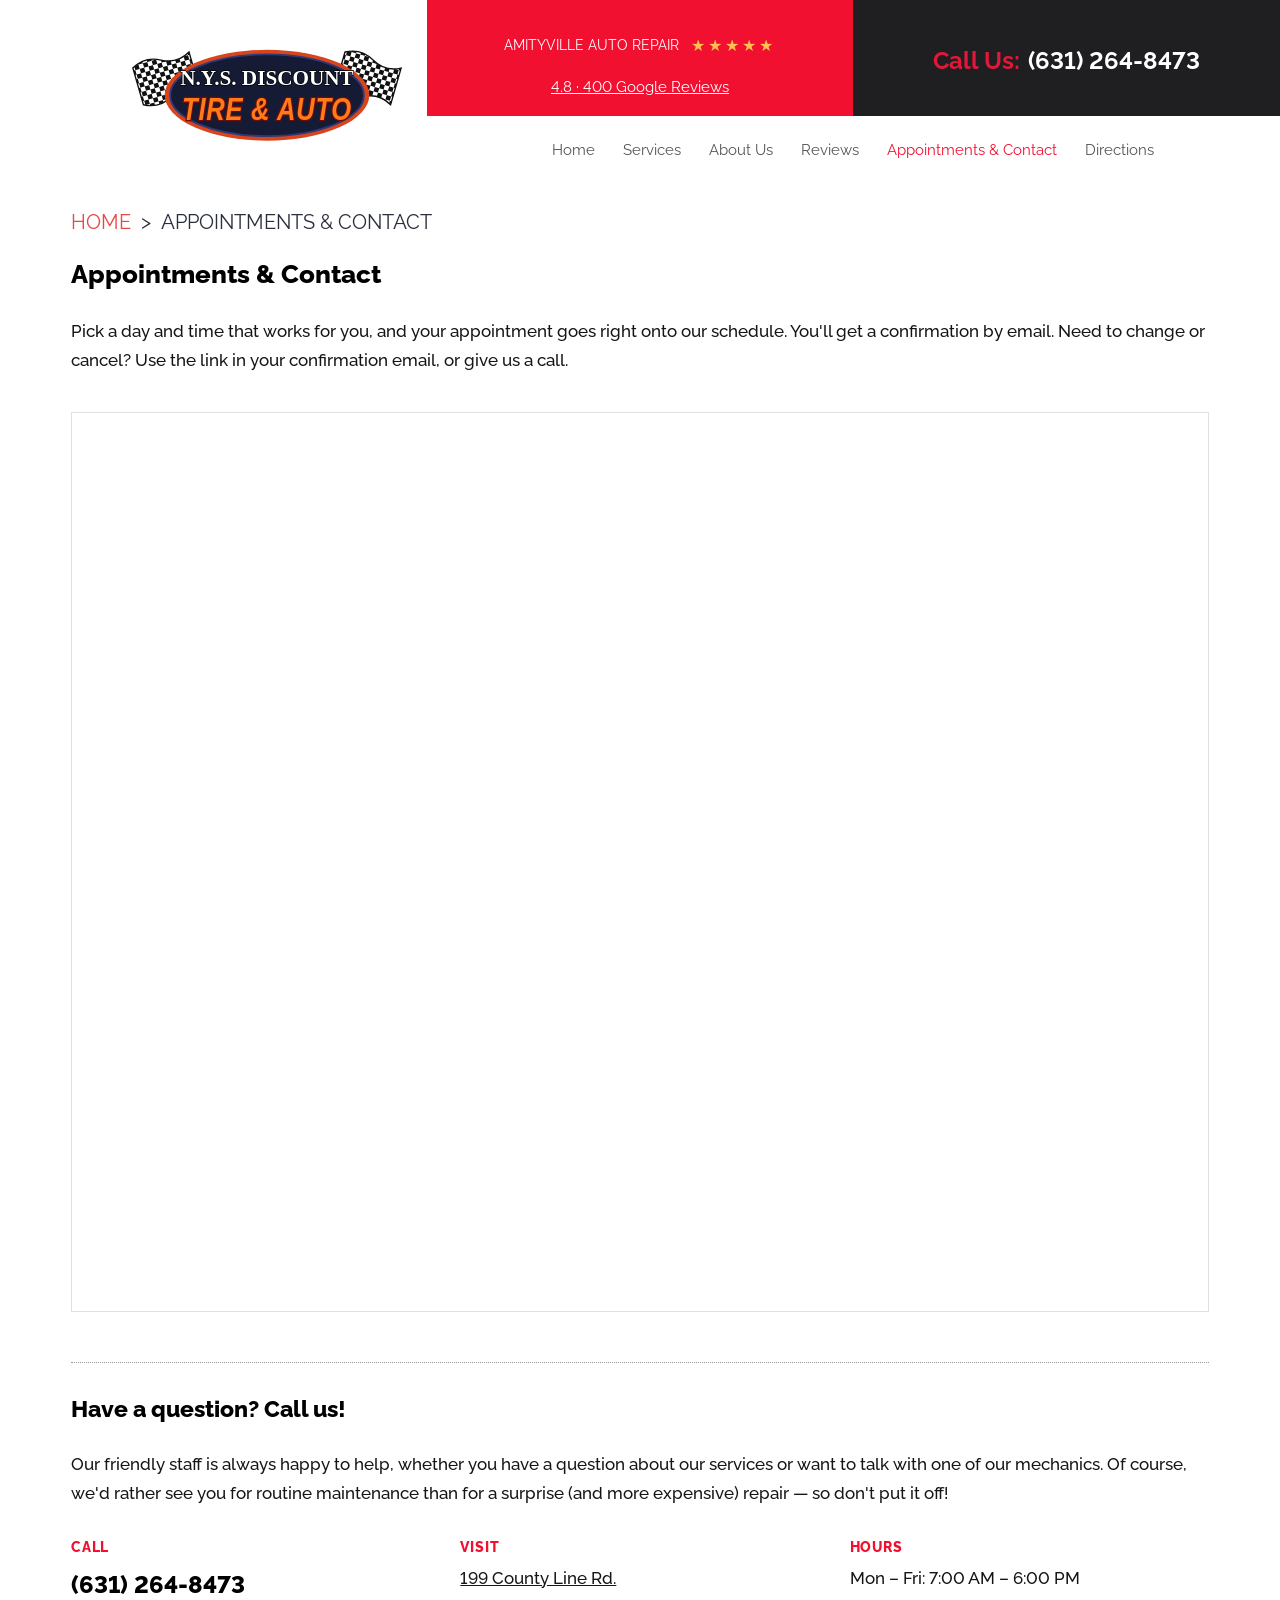
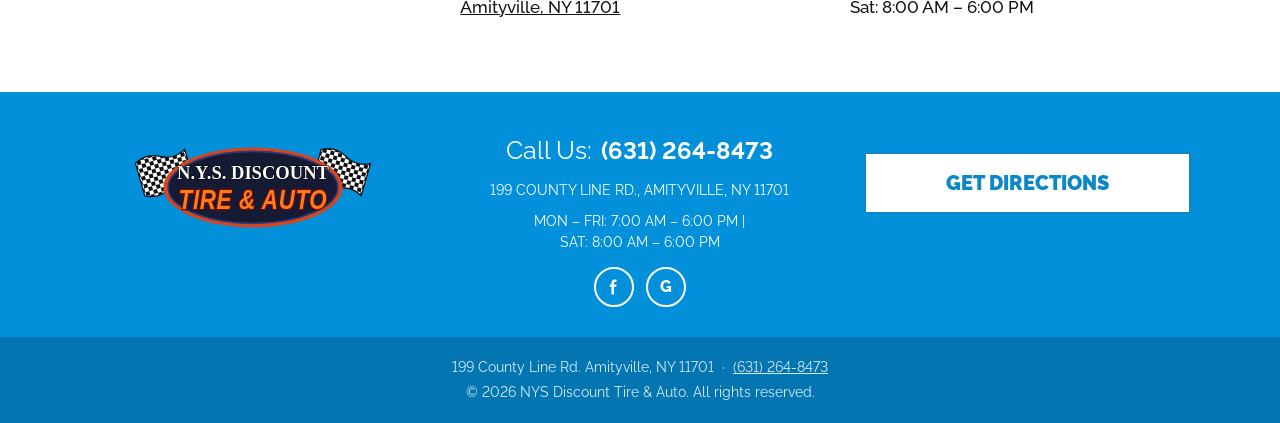
==== appointments.html @ 1976ab2f "New NYS Discount Tire & Auto website Rebuilt site for the shop in Amityville, NY: Home, Services, Ve" ====
<!doctype html>
<html lang="en">
<head>
  <meta charset="utf-8">
  <meta name="viewport" content="width=device-width, initial-scale=1">
  <title>Appointments &amp; Contact | NYS Discount Tire &amp; Auto, Amityville NY</title>
  <meta name="description" content="Book auto repair, maintenance or tire service at NYS Discount Tire &amp; Auto in Amityville, NY. Pick a time online or call (631) 264-8473.">
  <link rel="canonical" href="https://www.nysdiscounttire.com/appointments">
  <link rel="icon" href="images/favicon.svg" type="image/svg+xml">

  <meta property="og:type" content="website">
  <meta property="og:title" content="Appointments &amp; Contact | NYS Discount Tire &amp; Auto">
  <meta property="og:description" content="Book a service appointment or call NYS Discount Tire &amp; Auto in Amityville, NY.">
  <meta property="og:url" content="https://www.nysdiscounttire.com/appointments">

  <link rel="preconnect" href="https://fonts.googleapis.com">
  <link rel="preconnect" href="https://fonts.gstatic.com" crossorigin>
  <link href="https://fonts.googleapis.com/css2?family=Raleway:wght@400;500;600;700;800;900&display=swap" rel="stylesheet">
  <link rel="stylesheet" href="css/styles.css">
</head>
<body>
  <a class="skip-link" href="#main">Skip to content</a>

  <header class="site-header">
    <div class="header-logo">
      <a href="index.html" title="NYS Discount Tire &amp; Auto — Home">
        <img src="images/logo.svg" alt="NYS Discount Tire &amp; Auto" width="274" height="110">
      </a>
    </div>

    <div class="header-bar">
      <div class="header-bar__reviews">
        <p class="header-keywords">Amityville Auto Repair</p>
        <span class="stars" aria-hidden="true">★★★★★</span>
        <a href="https://search.google.com/local/reviews?placeid=ChIJhTiOsQbV6YkRNMz0ID-iFdA" target="_blank" rel="noopener" data-google-reviews-link>
          <span data-google-rating>4.8</span> &middot; <span data-google-count>400</span> Google Reviews
        </a>
      </div>
      <div class="header-bar__phone">
        <span>Call Us:</span>
        <a href="tel:+16312648473">(631) 264-8473</a>
      </div>
    </div>

    <button class="nav-toggle" type="button" aria-controls="site-nav" aria-expanded="false" aria-label="Open menu">
      <span class="nav-toggle__bars"></span>
    </button>

    <nav class="site-nav" id="site-nav" aria-label="Main">
      <ul class="nav-list">
        <li><a href="index.html">Home</a></li>
        <li class="has-sub">
          <a href="services.html">Services</a>
          <ul class="subnav">
            <li><a href="vehicles.html">Vehicles</a></li>
          </ul>
        </li>
        <li><a href="about-us.html">About Us</a></li>
        <li><a href="reviews.html">Reviews</a></li>
        <li><a href="appointments.html" aria-current="page">Appointments &amp; Contact</a></li>
        <li><a href="directions.html">Directions</a></li>
      </ul>
    </nav>
  </header>

  <main id="main" class="page">
    <div class="container">
      <nav aria-label="Breadcrumb">
        <ol class="breadcrumbs">
          <li><a href="index.html">Home</a></li>
          <li aria-current="page">Appointments &amp; Contact</li>
        </ol>
      </nav>

      <article class="entry-content">
        <h1>Appointments &amp; Contact</h1>
        <p>Pick a day and time that works for you, and your appointment goes right onto our schedule. You'll get a confirmation by email. Need to change or cancel? Use the link in your confirmation email, or give us a call.</p>
      </article>

      <section class="booking" id="book" aria-label="Book an appointment">
        <!-- The shop's "Service Appointment" booking page from Google Calendar. Hours, length and the booking form are changed there, not here. -->
        <iframe src="https://calendar.google.com/calendar/appointments/schedules/AcZssZ3v-K4m0X8VT6N1WEo0HcBvwrNN0AijB5C7uNME-ZX5pSx_k7do3ZjqxEBjHpxVUMUr6X2IJD5S?gv=true" title="Book a service appointment"></iframe>
      </section>

      <section class="contact-block entry-content" id="contact" aria-labelledby="contact-title">
        <h2 class="section-title" id="contact-title">Have a question? Call us!</h2>
        <p>Our friendly staff is always happy to help, whether you have a question about our services or want to talk with one of our mechanics. Of course, we'd rather see you for routine maintenance than for a surprise (and more expensive) repair &mdash; so don't put it off!</p>

        <div class="contact-details">
          <div>
            <p class="contact-details__label">Call</p>
            <p><a class="contact-details__phone" href="tel:+16312648473">(631) 264-8473</a></p>
          </div>
          <div>
            <p class="contact-details__label">Visit</p>
            <p><a href="directions.html">199 County Line Rd.<br>Amityville, NY 11701</a></p>
          </div>
          <div>
            <p class="contact-details__label">Hours</p>
            <p>Mon &ndash; Fri: 7:00 AM &ndash; 6:00 PM<br>Sat: 8:00 AM &ndash; 6:00 PM</p>
          </div>
        </div>
      </section>
    </div>
  </main>

  <footer class="site-footer">
    <div class="container footer-top">
      <div class="footer-logo">
        <a href="index.html" title="NYS Discount Tire &amp; Auto — Home">
          <img src="images/logo.svg" alt="NYS Discount Tire &amp; Auto" width="240" height="96">
        </a>
      </div>

      <div class="footer-contact">
        <div class="footer-phone">
          <span>Call Us:</span>
          <a href="tel:+16312648473">(631) 264-8473</a>
        </div>
        <address class="footer-address">
          <a href="directions.html">199 County Line Rd., Amityville, NY 11701</a>
        </address>
        <p class="footer-hours"><span>Mon &ndash; Fri: 7:00 AM &ndash; 6:00 PM</span> | <span>Sat: 8:00 AM &ndash; 6:00 PM</span></p>
        <div class="social">
          <a href="https://www.facebook.com/Nys-Discount-Tire-Auto-127229183998588/" target="_blank" rel="noopener" aria-label="NYS Discount Tire &amp; Auto on Facebook">
            <svg viewBox="0 0 24 24" aria-hidden="true"><path d="M15 3h-2.5C10.6 3 9 4.6 9 6.5V9H7v3h2v9h3v-9h2.6l.4-3h-3V7c0-.6.4-1 1-1H15z"/></svg>
          </a>
          <a href="https://search.google.com/local/writereview?placeid=ChIJhTiOsQbV6YkRNMz0ID-iFdA" target="_blank" rel="noopener" aria-label="Review us on Google" data-google-write-review>G</a>
        </div>
      </div>

      <div class="footer-cta">
        <a class="btn btn--white btn--wide footer-directions" href="directions.html">Get Directions</a>
      </div>
    </div>

    <div class="footer-bottom">
      <div class="container">
        <p>199 County Line Rd. Amityville, NY 11701 &nbsp;&middot;&nbsp; <a href="tel:+16312648473">(631) 264-8473</a></p>
        <p>&copy; <span data-current-year>2026</span> NYS Discount Tire &amp; Auto. All rights reserved.</p>
      </div>
    </div>
  </footer>

  <script src="js/site-config.js"></script>
  <script src="js/main.js"></script>
</body>
</html>
---- css/styles.css ----
/* ==========================================================================
   NYS Discount Tire & Auto — shared site styles
   Every page links this file. Page-specific sections are grouped below
   under their own headings (Home, Services, ...).
   ========================================================================== */

:root {
  --red: #f21031;
  --red-text: #e11837;
  --red-soft: #f43851;
  --blue: #0290da;
  --blue-dark: #0375b1;
  --charcoal: #1f1f21;
  --ink: #151515;
  --text: #333;
  --gray: #666;
  --gold: #fec24e;
  --font: "Raleway", Arial, sans-serif;
  --container: 1170px;
}

*,
*::before,
*::after { box-sizing: border-box; }

html { -webkit-text-size-adjust: 100%; }

body {
  margin: 0;
  font-family: var(--font);
  font-size: 16px;
  line-height: 1.5;
  color: var(--text);
  background: #fff;
  /* Raleway defaults to old-style numbers; keep phone numbers and hours even */
  font-variant-numeric: lining-nums;
}

img { display: block; max-width: 100%; height: auto; }

/* Anything the page hides stays hidden, even if its class sets a display style */
[hidden] { display: none !important; }

a { color: inherit; }
a[href^="tel:"] { white-space: nowrap; }

h1, h2, h3 { margin: 0; }

.container {
  width: 100%;
  max-width: var(--container);
  margin: 0 auto;
  padding: 0 16px;
}

.visually-hidden {
  position: absolute !important;
  width: 1px; height: 1px;
  overflow: hidden;
  clip: rect(0 0 0 0);
  white-space: nowrap;
}

.skip-link {
  position: absolute;
  top: -100px; left: 16px;
  z-index: 2000;
  padding: 10px 16px;
  background: var(--charcoal);
  color: #fff;
}
.skip-link:focus { top: 10px; }

:focus-visible { outline: 3px solid var(--gold); outline-offset: 2px; }

/* ---------- Buttons ---------- */

.btn {
  display: inline-block;
  border: 2px solid var(--blue);
  padding: 15px 32px;
  background: transparent;
  color: var(--blue);
  font: 900 1.25rem/1.4 var(--font);
  text-align: center;
  text-transform: uppercase;
  text-decoration: none;
  transition: background-color .4s, color .4s, border-color .4s;
}
.btn:hover,
.btn:focus-visible { background: var(--blue); color: #fff; }

.btn--solid { background: var(--blue); color: #fff; }
.btn--solid:hover,
.btn--solid:focus-visible { background: rgba(1, 1, 1, .5); border-color: rgba(1, 1, 1, .5); }

.btn--white { border-color: #0c88c7; background: #fff; color: #0c88c7; }
.btn--white:hover,
.btn--white:focus-visible { border-color: #fff; background: var(--blue); color: #fff; }

.btn--wide { padding-left: 80px; padding-right: 80px; }

/* ==========================================================================
   Header
   ========================================================================== */

.site-header { position: relative; }

.header-logo {
  padding: 25px 16px;
  text-align: center;
}
.header-logo img { width: 274px; margin: 0 auto; }

.header-bar {
  display: grid;
  grid-template-columns: 1fr 1fr;
}

.header-bar__reviews {
  display: flex;
  flex-wrap: wrap;
  align-items: center;
  justify-content: center;
  gap: 6px 12px;
  padding: 22px 16px 18px;
  background: var(--red);
  color: #fff;
}

.header-keywords {
  font: 400 .875rem/1.4 var(--font);
  text-transform: uppercase;
}

.stars { color: var(--gold); letter-spacing: 3px; line-height: 1; }

.header-bar__reviews a {
  color: #fff;
  font-size: .9375rem;
  text-decoration: underline;
}
.header-bar__reviews a:hover { text-decoration: none; }

.header-bar__phone {
  display: flex;
  flex-wrap: wrap;
  align-items: center;
  justify-content: center;
  gap: 0 8px;
  padding: 20px 16px 15px;
  background: var(--charcoal);
  font-size: 1.5rem;
  font-weight: 700;
}
.header-bar__phone span { color: var(--red-text); }
.header-bar__phone a { color: #fff; text-decoration: none; }
.header-bar__phone a:hover { text-decoration: underline; }

/* ---------- Main navigation ---------- */

.nav-list,
.subnav { list-style: none; margin: 0; padding: 0; }

.nav-list {
  display: flex;
  flex-wrap: wrap;
  justify-content: center;
  gap: 0 28px;
  padding: 15px 16px;
}

.nav-list > li { position: relative; }

.nav-list a {
  display: block;
  padding: 8px 0;
  color: #555;
  font-size: .95rem;
  text-decoration: none;
  transition: color .2s;
}
.nav-list a:hover,
.nav-list a:focus-visible,
.nav-list a[aria-current="page"] { color: var(--red); }

.subnav {
  position: absolute;
  top: 100%; left: -14px;
  z-index: 100;
  min-width: 170px;
  padding: 6px 0;
  background: var(--charcoal);
  box-shadow: 0 8px 20px rgba(0, 0, 0, .2);
  opacity: 0;
  visibility: hidden;
  transform: translateY(6px);
  transition: opacity .2s, transform .2s, visibility .2s;
}
.subnav a { padding: 8px 14px; color: #fff; }

.has-sub:hover > .subnav,
.has-sub:focus-within > .subnav { opacity: 1; visibility: visible; transform: none; }

.nav-toggle { display: none; }

@media (min-width: 1200px) {
  .site-header {
    display: grid;
    grid-template-columns: 3fr 8fr;
    padding-left: 8.333%;
  }
  .header-logo { grid-row: span 2; align-self: center; }
}

@media (max-width: 991px) {
  .header-logo { padding-top: 70px; }

  .nav-toggle {
    display: block;
    position: fixed;
    top: 10px; right: 10px;
    z-index: 1001;
    width: 48px; height: 48px;
    border: 0;
    border-radius: 4px;
    background: rgba(31, 31, 33, .85);
    cursor: pointer;
  }
  .nav-toggle__bars,
  .nav-toggle__bars::before,
  .nav-toggle__bars::after {
    position: absolute;
    left: 12px;
    width: 24px; height: 3px;
    background: #fff;
    transition: transform .3s, opacity .3s;
  }
  .nav-toggle__bars { top: 22px; }
  .nav-toggle__bars::before,
  .nav-toggle__bars::after { content: ""; left: 0; }
  .nav-toggle__bars::before { top: -8px; }
  .nav-toggle__bars::after { top: 8px; }
  .nav-toggle[aria-expanded="true"] .nav-toggle__bars { background: transparent; }
  .nav-toggle[aria-expanded="true"] .nav-toggle__bars::before { transform: translateY(8px) rotate(45deg); }
  .nav-toggle[aria-expanded="true"] .nav-toggle__bars::after { transform: translateY(-8px) rotate(-45deg); }

  .site-nav {
    position: fixed;
    top: 0; right: 0;
    z-index: 1000;
    width: min(320px, 75%);
    height: 100%;
    overflow-y: auto;
    background: var(--charcoal);
    transform: translateX(100%);
    transition: transform .4s ease;
  }
  .site-nav.is-open { transform: none; }

  .nav-list { display: block; padding: 80px 24px 24px; }
  .nav-list a { padding: 10px 0; color: #fff; font-size: 1.05rem; }
  .nav-list a[aria-current="page"] { color: var(--red-soft); }

  .subnav {
    position: static;
    padding: 0 0 0 16px;
    background: none;
    box-shadow: none;
    opacity: 1;
    visibility: visible;
    transform: none;
  }
  .subnav a { padding: 6px 0; color: #ccc; }

  body.nav-open { overflow: hidden; }
  body.nav-open::after {
    content: "";
    position: fixed;
    inset: 0;
    z-index: 999;
    background: rgba(0, 0, 0, .5);
  }
}

@media (max-width: 640px) {
  .header-bar { grid-template-columns: 1fr; }
}

/* ==========================================================================
   Footer
   ========================================================================== */

.site-footer {
  padding-top: 40px;
  background: var(--blue);
  color: #fff;
}

.footer-top {
  display: grid;
  grid-template-columns: repeat(3, 1fr);
  align-items: start;
  gap: 24px;
  padding-bottom: 30px;
  text-align: center;
}

.footer-logo img { width: 240px; margin: 5px auto; }

.footer-phone { margin-bottom: 10px; }
.footer-phone span { padding-right: 5px; font-size: 1.55rem; }
.footer-phone a { font-size: 1.5rem; font-weight: 700; text-decoration: none; }
.footer-phone a:hover { text-decoration: underline; }

.footer-address,
.footer-hours {
  margin: 0 0 10px;
  font-size: .875rem;
  font-style: normal;
  text-transform: uppercase;
}
.footer-hours span { white-space: nowrap; }
.footer-address a { text-decoration: none; }
.footer-address a:hover { text-decoration: underline; }

.social { display: flex; justify-content: center; gap: 12px; margin-top: 14px; }
.social a {
  display: inline-flex;
  align-items: center;
  justify-content: center;
  width: 40px; height: 40px;
  border: 2px solid #fff;
  border-radius: 50%;
  font-weight: 800;
  text-decoration: none;
  transition: background-color .3s, color .3s;
}
.social a:hover,
.social a:focus-visible { background: #fff; color: var(--blue); }
.social svg { width: 20px; height: 20px; fill: currentColor; }

.footer-directions { margin-top: 20px; }
.footer-cta .google-rating-map { margin: 30px auto 0; }
.footer-cta .google-rating-map p { text-shadow: none; }

.footer-bottom {
  padding: 20px 0;
  background: var(--blue-dark);
  color: #d6edf9;
  font-size: .875rem;
  text-align: center;
}
.footer-bottom p { margin: 0; }
.footer-bottom p + p { margin-top: 4px; }

@media (max-width: 991px) {
  .site-footer { padding-top: 24px; }
  .footer-top { grid-template-columns: 1fr; }
  .footer-directions { margin-top: 0; }
}

/* ==========================================================================
   Home page
   ========================================================================== */

/* ---------- Hero ---------- */

.hero { position: relative; background: #222; }

.hero__image {
  width: 100%;
  height: clamp(320px, 42vw, 578px);
  object-fit: cover;
}

.hero__links {
  position: absolute;
  left: 0; right: 0; bottom: 60px;
  display: flex;
  flex-wrap: wrap;
  justify-content: center;
  gap: 8px 0;
  padding: 14px 16px;
  background: rgba(1, 1, 1, .35);
}

.hero__link {
  position: relative;
  display: flex;
  align-items: center;
  gap: 16px;
  padding: 8px 45px;
  color: #fff;
  font: 800 1.875rem/1 var(--font);
  text-decoration: none;
  text-shadow: 0 2px 6px rgba(0, 0, 0, .5);
}
.hero__link:hover { text-decoration: underline; }
.hero__link svg { flex: none; width: 58px; height: 46px; }
.hero__link + .hero__link::before {
  content: "";
  position: absolute;
  top: 50%; left: 0;
  width: 2px; height: 33px;
  background: #fff;
  transform: translateY(-50%);
}

@media (max-width: 1223px) {
  .hero__link { font-size: 1.6rem; padding: 6px 30px; }
}

@media (max-width: 767px) {
  .hero__links {
    position: static;
    flex-direction: column;
    align-items: center;
    background: var(--charcoal);
  }
  .hero__link { font-size: 1.35rem; padding: 8px 0; }
  .hero__link + .hero__link::before { display: none; }
}

/* ---------- Customer testimonials ---------- */

.home-reviews {
  position: relative;
  isolation: isolate;
  min-height: 700px;
  padding-top: 190px;
  overflow: hidden;
  color: #fff;
}

.section-bg {
  position: absolute;
  inset: 0;
  z-index: -1;
  width: 100%; height: 100%;
  object-fit: cover;
}
.home-reviews .section-bg { object-position: 30% center; }
.home-reviews::after {
  content: "";
  position: absolute;
  inset: 0;
  z-index: -1;
  background: linear-gradient(90deg, rgba(0, 0, 0, .5), rgba(0, 0, 0, .05) 65%);
}

.home-reviews__grid {
  display: grid;
  grid-template-columns: 1fr 1fr;
  align-items: start;
}

.home-reviews__intro { padding-right: 40px; }

.home-reviews__title {
  padding-top: 130px;
  font: 700 clamp(2.4rem, 5.5vw, 4.5rem)/1 var(--font);
  text-transform: uppercase;
}
.home-reviews__title span { display: block; font-size: 1.32em; }

.google-rating-map { max-width: 460px; margin-top: 50px; }
.google-rating-map p {
  margin: 0 0 10px;
  font-size: .9rem;
  font-weight: 800;
  letter-spacing: .06em;
  text-transform: uppercase;
  text-shadow: 0 1px 4px rgba(0, 0, 0, .6);
}
.google-rating-map iframe {
  display: block;
  width: 100%;
  /* Google hides the rating card on maps shorter than about 300px
     (and narrower than 400px; main.js handles that on small phones) */
  height: 330px;
  border: 4px solid #fff;
  background: #e8eaed;
  box-shadow: 0 10px 30px rgba(0, 0, 0, .35);
}

.review-box {
  position: relative;
  padding: 180px 110px 75px;
  background: var(--blue);
}
.review-box::before {
  content: "\201C";
  position: absolute;
  top: 20px; left: 95px;
  color: rgba(255, 255, 255, .35);
  font: 700 220px/1 Georgia, serif;
}

.review { margin: 0; }
.review blockquote {
  max-width: 430px;
  margin: 0 0 40px;
  font-size: 1.125rem;
  line-height: 1.45;
}
.review figcaption {
  display: flex;
  flex-wrap: wrap;
  align-items: center;
  gap: 8px 15px;
  font-size: 1.125rem;
}
.review .stars { color: #ffd700; font-size: 15px; letter-spacing: .5em; }
.review .stars__empty { color: rgba(255, 255, 255, .35); }
.review cite a { color: #fff; text-decoration: none; }
.review cite a:hover { text-decoration: underline; }
.review__time { font-size: .875rem; opacity: .85; }

.review__text {
  display: -webkit-box;
  margin: 0;
  overflow: hidden;
  -webkit-box-orient: vertical;
  -webkit-line-clamp: 8;
}
.review__text.is-expanded { display: block; }

.review-more {
  margin: -28px 0 24px;
  border: 0;
  padding: 0;
  background: none;
  color: #fff;
  font: inherit;
  font-size: .9rem;
  text-decoration: underline;
  cursor: pointer;
}

.review-nav {
  display: flex;
  align-items: center;
  gap: 14px;
  margin-top: 30px;
}
.review-nav[hidden] { display: none; }
.review-nav__btn {
  width: 48px; height: 42px;
  border: 2px solid #fff;
  border-radius: 8px;
  background: transparent;
  color: #fff;
  font: 400 30px/1 Georgia, serif;
  cursor: pointer;
  transition: background-color .3s, color .3s;
}
.review-nav__btn:hover,
.review-nav__btn:focus-visible { background: #fff; color: var(--blue); }
.review-nav__position { font-size: .9rem; }

.review-source { margin: 20px 0 0; font-size: .85rem; opacity: .9; }

.btn-outline-white {
  display: inline-block;
  margin-top: 45px;
  border: 2px solid #fff;
  padding: 12px 65px;
  color: #fff;
  font-weight: 800;
  text-transform: uppercase;
  text-decoration: none;
  transition: background-color .3s, color .3s;
}
.btn-outline-white:hover,
.btn-outline-white:focus-visible { background: #fff; color: var(--blue); }

@media (max-width: 1223px) {
  .review-box { padding: 170px 40px 40px; text-align: center; }
  .review-box::before { left: 50%; transform: translateX(-50%); }
  .review blockquote { margin-left: auto; margin-right: auto; }
  .review figcaption,
  .review-nav { justify-content: center; }
}

@media (max-width: 991px) {
  .home-reviews { min-height: 0; padding-top: 60px; }
  .home-reviews__grid { grid-template-columns: 1fr; }
  .home-reviews__intro { padding-right: 0; }
  .home-reviews__title { padding: 0 0 30px; text-align: center; }
  .google-rating-map { margin: 0 auto 40px; text-align: center; }
  .btn-outline-white { display: block; padding-left: 16px; padding-right: 16px; }
}

/* ---------- Welcome ---------- */

.home-welcome {
  display: grid;
  grid-template-columns: 55% 45%;
  align-items: center;
}

.home-welcome__media {
  align-self: stretch;
  min-height: 560px;
  -webkit-mask-image: linear-gradient(90deg, #000 70%, transparent);
  mask-image: linear-gradient(90deg, #000 70%, transparent);
}
.home-welcome__media img { width: 100%; height: 100%; object-fit: cover; }

.home-welcome__content {
  max-width: 600px;
  padding: 140px 16px 100px 20px;
}

.home-welcome h2 {
  margin-bottom: 60px;
  color: #000;
  font: 400 5rem/1 var(--font);
  text-transform: uppercase;
}
.home-welcome h2 span {
  display: block;
  padding-left: 15px;
  color: var(--red-soft);
  font-size: .35em;
  font-weight: 600;
  line-height: 1.1;
}

.home-welcome p { margin: 0 0 1em; color: #000; }
.home-welcome .lead { font-weight: 700; }
.home-welcome .btn { margin-top: 30px; }

@media (max-width: 991px) {
  .home-welcome { grid-template-columns: 1fr; }
  .home-welcome__media { min-height: 300px; -webkit-mask-image: none; mask-image: none; }
  .home-welcome__content { max-width: none; padding: 40px 16px 50px; }
  .home-welcome h2 { margin-bottom: 30px; text-align: center; }
  .home-welcome__button { text-align: center; }
}

@media (max-width: 550px) {
  .home-welcome h2 { font-size: 3.5rem; }
  .home-welcome .btn { font-size: 1.05rem; padding-left: 16px; padding-right: 16px; }
}

/* ---------- Services ---------- */

.home-services {
  position: relative;
  isolation: isolate;
  padding: 160px 16px 150px;
  overflow: hidden;
  text-align: center;
}
.home-services::before {
  content: "";
  position: absolute;
  inset: 70px -5% 130px;
  z-index: -1;
  background: linear-gradient(100deg, #f6f4f1, #ebe8e3 60%, #f4f2ef);
  transform: skewY(-3deg);
}

.services-title {
  padding-bottom: 70px;
  color: #000;
  font: 400 2.3125rem/1.1 var(--font);
}
.services-title span { text-transform: uppercase; }
.services-title b {
  display: block;
  margin-top: 6px;
  color: var(--red);
  font-size: 2.08em;
  font-weight: 900;
  line-height: 1;
  text-transform: uppercase;
}

.services-cards {
  display: flex;
  flex-wrap: wrap;
  justify-content: center;
  gap: 25px;
  margin-bottom: 50px;
}

.service-card {
  position: relative;
  width: 100%;
  max-width: 320px;
  height: 360px;
  overflow: hidden;
  background: #ccc;
}
.service-card img { width: 100%; height: 100%; object-fit: cover; }
.service-card span {
  position: absolute;
  left: 0; right: 0; bottom: 0;
  padding: 20px;
  background: var(--blue);
  color: #fff;
  font: 700 1.8rem/1 var(--font);
  text-transform: uppercase;
  transition: bottom .3s ease-in-out;
}
.service-card:hover span,
.service-card:focus-visible span { bottom: 130px; }

.services-button { display: block; max-width: 440px; margin: 0 auto; }

@media (max-width: 991px) {
  .home-services { padding: 60px 16px; }
}

@media (max-width: 550px) {
  .services-title { font-size: 1.8rem; }
  .services-title b { font-size: 1.6em; }
  .service-card { max-width: 280px; height: 300px; }
}

/* ---------- Vehicles ---------- */

.home-vehicles {
  position: relative;
  isolation: isolate;
  padding: 50px 0 140px;
  overflow: hidden;
}

.home-vehicles__media {
  position: absolute;
  top: 40px; right: 0;
  z-index: -1;
  width: min(1032px, 58%);
  height: 620px;
  -webkit-mask-image: linear-gradient(90deg, transparent, #000 30%);
  mask-image: linear-gradient(90deg, transparent, #000 30%);
}
.home-vehicles__media img { width: 100%; height: 100%; object-fit: cover; }

.home-vehicles h2 {
  padding-bottom: 80px;
  color: #200;
  font: 500 3.25rem/1 var(--font);
  text-transform: uppercase;
}
.home-vehicles h2 b {
  display: block;
  margin-top: 4px;
  color: var(--red);
  font-weight: 900;
}

.makes-list { list-style: none; margin: 0; padding: 0; }
.makes-list li { position: relative; padding-left: 20px; margin-bottom: 14px; }
.makes-list li::before {
  content: "";
  position: absolute;
  top: 13px; left: 5px;
  width: 5px; height: 5px;
  border-radius: 50%;
  background: #000;
}
.makes-list a {
  color: var(--gray);
  font: 900 1.875rem/1 var(--font);
  text-transform: uppercase;
  text-decoration: none;
}
.makes-list a:hover,
.makes-list a:focus-visible { color: var(--red); }

.vehicles-button { margin: 30px 0 0 120px; padding-left: 115px; padding-right: 115px; }

@media (min-width: 1800px) {
  .makes-list { display: grid; grid-template-columns: repeat(3, 260px); }
  .makes-list li { margin-bottom: 40px; }
}

@media (max-width: 1223px) {
  .home-vehicles { padding: 30px 0 80px; text-align: center; }
  .home-vehicles__media {
    position: static;
    width: 100%;
    height: clamp(220px, 45vw, 460px);
    margin-bottom: 40px;
    -webkit-mask-image: none;
    mask-image: none;
  }
  .home-vehicles h2 { padding-bottom: 40px; }
  .makes-list { display: flex; flex-wrap: wrap; justify-content: center; gap: 0 30px; }
  .vehicles-button { margin-left: 0; }
}

@media (max-width: 767px) {
  .home-vehicles h2 { font-size: 2rem; }
  .makes-list { display: block; }
  .makes-list li { padding-left: 0; }
  .makes-list li::before { display: none; }
  .vehicles-button { display: block; padding-left: 16px; padding-right: 16px; }
}

/* ---------- Tires ---------- */

.home-tires {
  position: relative;
  isolation: isolate;
  padding-top: 200px;
  overflow: hidden;
}

.home-tires__media {
  position: absolute;
  top: 0; left: 0;
  z-index: -1;
  width: 62%;
  height: 100%;
  -webkit-mask-image: linear-gradient(90deg, #000 45%, transparent);
  mask-image: linear-gradient(90deg, #000 45%, transparent);
}
.home-tires__media img { width: 100%; height: 100%; object-fit: cover; }

.home-tires__content {
  width: 41.667%;
  margin-left: 58.333%;
  padding-right: 16px;
}

.home-tires h2 {
  padding-bottom: 60px;
  color: #200;
  font: 500 3.8125rem/1 var(--font);
  text-transform: uppercase;
}
.home-tires h2 b {
  display: block;
  color: var(--red);
  font-size: 1.6em;
  font-weight: 900;
}

.home-tires p {
  margin: 0 0 60px;
  color: var(--ink);
  font-size: 1.125rem;
  line-height: 1.5;
}

.tires-button { margin-bottom: 200px; padding-left: 60px; padding-right: 60px; }

@media (max-width: 991px) {
  .home-tires { padding-top: 0; }
  .home-tires__media {
    position: static;
    width: 100%;
    height: 280px;
    -webkit-mask-image: none;
    mask-image: none;
  }
  .home-tires__content { width: auto; margin: 0; padding: 40px 16px 60px; text-align: center; }
  .home-tires h2 { padding-bottom: 20px; }
  .home-tires p { margin-bottom: 30px; }
  .tires-button { margin-bottom: 0; }
}

/* ---------- Appointment call-to-action ---------- */

.home-appointments {
  padding: 100px 16px 80px;
  text-align: center;
}
.home-appointments .btn { width: 100%; max-width: 390px; }

@media (max-width: 991px) {
  .home-appointments { padding: 50px 16px; }
}

/* ==========================================================================
   Inner pages (Services, About Us, ...)
   ========================================================================== */

.page { padding-bottom: 70px; }

.breadcrumbs {
  display: flex;
  flex-wrap: wrap;
  gap: 0 10px;
  list-style: none;
  margin: 22px 0 10px;
  padding: 0;
  color: #2a2e3d;
  font-size: 1.25rem;
  text-transform: uppercase;
}
.breadcrumbs li + li::before { content: ">"; margin-right: 10px; }
.breadcrumbs a { color: #ea4646; text-decoration: none; }
.breadcrumbs a:hover,
.breadcrumbs a:focus-visible { text-decoration: underline; }

.entry-content { color: var(--ink); }
.entry-content::after { content: ""; display: table; clear: both; }

.entry-content h1 {
  margin: 22px 0 27px;
  color: #000;
  font-size: 1.6rem;
  font-weight: 800;
  line-height: 1.2;
}
.entry-content .entry-lead,
.entry-content .list-title {
  margin: 22px 0 15px;
  color: #000;
  font-size: 1.2rem;
  font-weight: 800;
  line-height: 1.25;
}
.entry-content .section-title {
  margin: 22px 0 27px;
  color: #000;
  font-size: 1.45rem;
  font-weight: 800;
  line-height: 1.2;
}

.entry-content p {
  margin: 0 0 1.6em;
  font-size: 1.05rem;
  font-weight: 500;
  line-height: 1.75;
}
.entry-content ul {
  margin: 0 0 1.6em;
  padding-left: 20px;
  list-style: square;
  font-size: 1.05rem;
  font-weight: 500;
  line-height: 1.4;
}
.entry-content li + li { margin-top: 4px; }

.entry-content hr {
  clear: both;
  margin: 24px 17px;
  border: 0;
  border-top: 1px dotted #999;
}

.framed {
  padding: 6px;
  border: 1px solid #999;
  background: #fff;
}
.align-right { float: right; margin: 0 0 20px 40px; }

.entry-content section { scroll-margin-top: 20px; }

/* ---------- Services ---------- */

.service-lists { overflow: hidden; }
.service-lists .list-title:first-of-type { margin-top: 0; }

.service-columns {
  display: grid;
  grid-template-columns: 7fr 4fr;
  gap: 60px;
  align-items: start;
}
.service-details section + section { margin-top: 10px; }

.service-aside ul { margin-bottom: 30px; }
.service-aside img { width: 100%; max-width: 360px; height: auto; }
.aside-button { display: block; margin-top: 30px; font-size: 1.05rem; }

@media (max-width: 991px) {
  .service-columns { grid-template-columns: 1fr; gap: 20px; }
  .service-aside { max-width: 480px; }
}

/* ---------- About Us ---------- */

.about-sections { overflow: hidden; }
.about-sections .list-title:first-of-type { margin-top: 0; }

.follow-us { text-align: center; }
.follow-us p { max-width: 640px; margin-left: auto; margin-right: auto; }
.follow-us__links {
  display: flex;
  flex-wrap: wrap;
  justify-content: center;
  gap: 14px;
}
.follow-us__links .btn { font-size: 1.05rem; }

/* Shop photo gallery: the first photo (the storefront) is shown large */
.entry-content .gallery {
  display: grid;
  grid-template-columns: repeat(4, 1fr);
  gap: 12px;
  list-style: none;
  margin: 0 0 20px;
  padding: 0;
}
.entry-content .gallery li + li { margin-top: 0; }
.gallery li:first-child { grid-column: span 2; grid-row: span 2; }
.gallery a {
  display: block;
  height: 100%;
  aspect-ratio: 4 / 3;
  overflow: hidden;
  background: #e8eaed;
}
.gallery li:first-child a { aspect-ratio: auto; }
.gallery img {
  width: 100%;
  height: 100%;
  object-fit: cover;
  transition: transform .3s;
}
.gallery a:hover img,
.gallery a:focus-visible img { transform: scale(1.05); }

@media (max-width: 700px) {
  .entry-content .gallery { grid-template-columns: repeat(2, 1fr); gap: 8px; }
  .gallery li:first-child { grid-row: auto; }
  .gallery li:first-child a { aspect-ratio: 4 / 3; }
}

/* Larger photo viewer */
.lightbox {
  width: min(1100px, 100vw - 32px);
  max-height: calc(100vh - 32px);
  border: 0;
  padding: 0;
  background: transparent;
  overflow: visible;
}
.lightbox::backdrop { background: rgba(0, 0, 0, .85); }
.lightbox__figure { margin: 0; text-align: center; }
.lightbox__image {
  max-width: 100%;
  max-height: calc(100vh - 110px);
  margin: 0 auto;
  object-fit: contain;
}
.lightbox__caption { margin-top: 10px; color: #fff; font-size: .95rem; }
.lightbox__btn {
  position: fixed;
  width: 48px; height: 48px;
  border: 2px solid #fff;
  border-radius: 8px;
  background: rgba(0, 0, 0, .5);
  color: #fff;
  font: 400 32px/1 Georgia, serif;
  cursor: pointer;
}
.lightbox__btn:hover,
.lightbox__btn:focus-visible { background: #fff; color: #000; }
.lightbox__close { top: 16px; right: 16px; }
.lightbox__prev { top: 50%; left: 16px; transform: translateY(-50%); }
.lightbox__next { top: 50%; right: 16px; transform: translateY(-50%); }
.lightbox--single .lightbox__prev,
.lightbox--single .lightbox__next { display: none; }

/* ---------- Vehicles ---------- */

.make-grid {
  display: grid;
  grid-template-columns: repeat(auto-fill, minmax(240px, 1fr));
  gap: 14px;
  list-style: none;
  margin: 10px 0 40px;
  padding: 0;
}
.make-card {
  padding: 22px 20px;
  border: 1px solid #2c2c2c;
  background: #f1f1f1;
  scroll-margin-top: 20px;
}
.make-card__name {
  display: block;
  color: var(--blue);
  font-size: 1.6rem;
  line-height: 1.2;
}
.make-card__note { display: block; margin-top: 4px; color: var(--blue); font-size: .8rem; }
/* Highlight the make a visitor jumped to from the homepage */
.make-card:target { outline: 3px solid var(--red); outline-offset: 2px; background: #fff; }

.callout {
  padding: 30px;
  border-left: 5px solid var(--blue);
  background: #f2f8fc;
}
.callout p { margin: 0 0 1em; font-size: 1.05rem; line-height: 1.7; }
.callout .callout__title { color: #000; font-size: 1.2rem; font-weight: 800; }

@media (max-width: 600px) {
  .make-grid { grid-template-columns: 1fr 1fr; gap: 10px; }
  .make-card { padding: 16px 14px; }
  .make-card__name { font-size: 1.2rem; }
  .callout { padding: 20px; }
  .callout .btn { display: block; }
}

/* ---------- Tires ---------- */

.tires-intro { overflow: hidden; }
.tires-intro h1 { margin-top: 22px; }

.brand-grid {
  display: grid;
  grid-template-columns: repeat(2, 1fr);
  gap: 16px 24px;
  list-style: none;
  margin: 0 0 40px;
  padding: 0;
}
.brand-card {
  padding: 18px 20px;
  border-left: 4px solid var(--blue);
  background: #f5f6f7;
}
.brand-card h3 { margin: 0 0 6px; color: #000; font-size: 1.2rem; font-weight: 800; }
.brand-card p { margin: 0; color: var(--ink); font-size: 1rem; line-height: 1.6; }

@media (max-width: 767px) {
  .brand-grid { grid-template-columns: 1fr; }
}

/* ---------- Directions ---------- */

.directions-map iframe {
  display: block;
  width: 100%;
  height: 450px;
  border: 1px solid #e0e0e0;
  background: #e8eaed;
}
.directions-actions { margin-top: 24px; text-align: center; }
.directions-actions .btn { width: 100%; max-width: 390px; }

/* ---------- Appointments ---------- */

.booking { margin-top: 10px; }
/* Google Calendar's booking page */
.booking iframe {
  display: block;
  width: 100%;
  height: 900px;
  border: 1px solid #e0e0e0;
}
.contact-block { margin-top: 50px; padding-top: 10px; border-top: 1px dotted #999; }
.contact-details {
  display: grid;
  grid-template-columns: repeat(3, 1fr);
  gap: 20px 30px;
}
.contact-details p { margin: 0; }
.entry-content .contact-details__label {
  margin-bottom: 4px;
  color: var(--red);
  font-size: .85rem;
  font-weight: 800;
  letter-spacing: .06em;
  text-transform: uppercase;
}
.contact-details__phone { color: #000; font-size: 1.5rem; font-weight: 800; text-decoration: none; }
.contact-details__phone:hover { text-decoration: underline; }

@media (max-width: 767px) {
  .contact-details { grid-template-columns: 1fr; }
}

@media (max-width: 600px) {
  .booking iframe { height: 1100px; }
}

/* ---------- Reviews page ---------- */

.page-top {
  display: flex;
  flex-wrap: wrap;
  align-items: center;
  justify-content: space-between;
  gap: 0 20px;
}
.page-top .btn { margin: 12px 0; }

.btn--red { border-color: var(--red); background: var(--red); color: #fff; }
.btn--red:hover,
.btn--red:focus-visible { border-color: #c50c27; background: #c50c27; }

.reviews-intro {
  display: grid;
  grid-template-columns: 1fr minmax(0, 460px);
  gap: 20px 60px;
  align-items: start;
  padding-bottom: 30px;
  border-bottom: 1px solid #ecf0f1;
}
.reviews-intro .google-rating-map { margin-top: 22px; }
.reviews-intro .google-rating-map > p {
  margin-bottom: 10px;
  color: #000;
  font-size: .9rem;
  font-weight: 800;
  line-height: 1.4;
  text-shadow: none;
}

.review-list { list-style: none; margin: 0; padding: 0; scroll-margin-top: 20px; }

.review-item {
  display: grid;
  grid-template-columns: 1fr 5fr;
  gap: 0 24px;
  padding: 20px 0;
  border-bottom: 1px solid #ecf0f1;
}
.review-item p { margin: 0; }

.review-item__info { text-align: center; }
.review-item__author { color: var(--text); font-size: 1.03rem; line-height: 2; }
.review-item__date { color: #636363; font-size: .95rem; line-height: 2; }
.review-item .stars { color: #fbc310; font-size: 1.6rem; letter-spacing: 2px; }
.review-item .stars__empty { color: #d5d8d9; }

.review-item .review-item__place {
  margin-bottom: 8px;
  color: #8a8a8a;
  font-size: .85rem;
  text-align: right;
}
.review-item__text { color: #4a4a4a; font-size: 1rem; line-height: 1.7; }
.review-item__text--empty { font-style: italic; }

.pager {
  display: flex;
  flex-wrap: wrap;
  justify-content: center;
  gap: 4px;
  margin: 30px 0;
}
.pager[hidden] { display: none; }
.pager button {
  min-width: 40px;
  border: 0;
  border-bottom: 2px solid transparent;
  padding: 8px;
  background: none;
  color: #636363;
  font: 1.03rem Arial, sans-serif;
  cursor: pointer;
}
.pager button:hover:not(:disabled) { color: var(--red); }
.pager button[aria-current="page"] { border-bottom-color: var(--red); color: var(--red); font-weight: 700; }
.pager button:disabled { opacity: .35; cursor: default; }

.write-review { max-width: 390px; margin: 30px auto 0; }
.write-review .btn { display: block; }

@media (max-width: 991px) {
  .reviews-intro { grid-template-columns: 1fr; }
  .reviews-intro .google-rating-map { margin: 0 auto; }
}

@media (max-width: 767px) {
  .review-item { grid-template-columns: 1fr; gap: 10px; }
  .review-item__place { text-align: center; }
}

@media (max-width: 600px) {
  .breadcrumbs { font-size: 1rem; }
  .align-right { float: none; display: block; margin: 0 auto 24px; }
  .entry-content hr { margin-left: 0; margin-right: 0; }
}
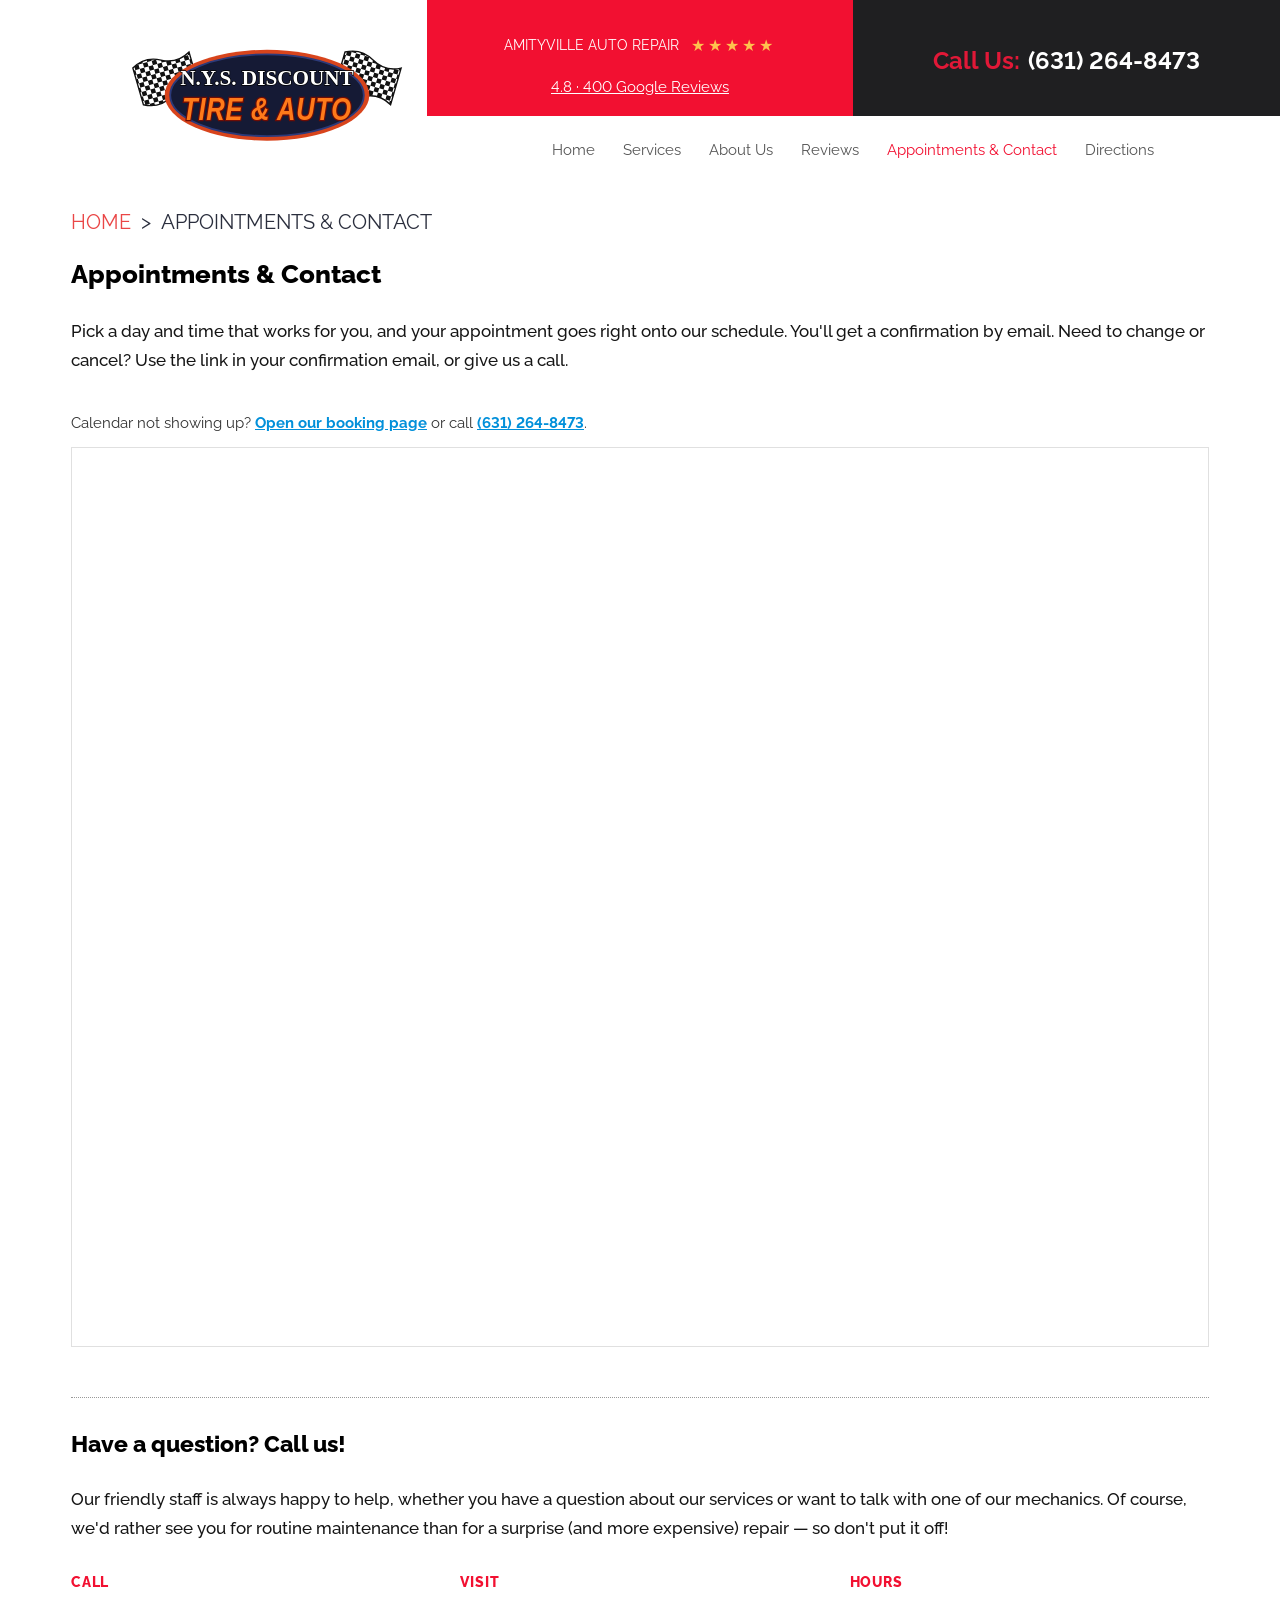
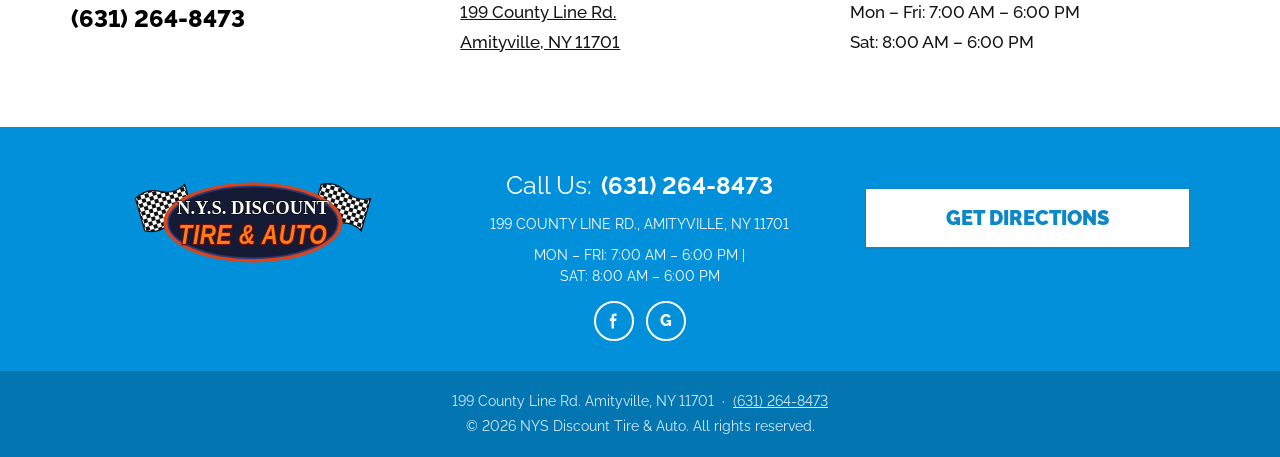
==== commit 6ca37663: "Add a backup booking link above the calendar Some browsers and ad blockers stop Google's calendar fr" ====
--- a/appointments.html
+++ b/appointments.html
@@ -79,6 +79,8 @@
 
       <section class="booking" id="book" aria-label="Book an appointment">
         <!-- The shop's "Service Appointment" booking page from Google Calendar. Hours, length and the booking form are changed there, not here. -->
+        <!-- Some browsers and ad blockers stop Google's calendar from loading inside other sites; the same booking page always opens on its own. -->
+        <p class="booking__fallback">Calendar not showing up? <a href="https://calendar.app.google/7mNZQtg8xdF3j8Y36" target="_blank" rel="noopener">Open our booking page</a> or call <a href="tel:+16312648473">(631) 264-8473</a>.</p>
         <iframe src="https://calendar.google.com/calendar/appointments/schedules/AcZssZ3v-K4m0X8VT6N1WEo0HcBvwrNN0AijB5C7uNME-ZX5pSx_k7do3ZjqxEBjHpxVUMUr6X2IJD5S?gv=true" title="Book a service appointment"></iframe>
       </section>
 
--- a/css/styles.css
+++ b/css/styles.css
@@ -1147,6 +1147,8 @@
 /* ---------- Appointments ---------- */
 
 .booking { margin-top: 10px; }
+.booking__fallback { margin: 0 0 12px; font-size: .95rem; }
+.booking__fallback a { color: var(--blue); font-weight: 700; }
 /* Google Calendar's booking page */
 .booking iframe {
   display: block;
